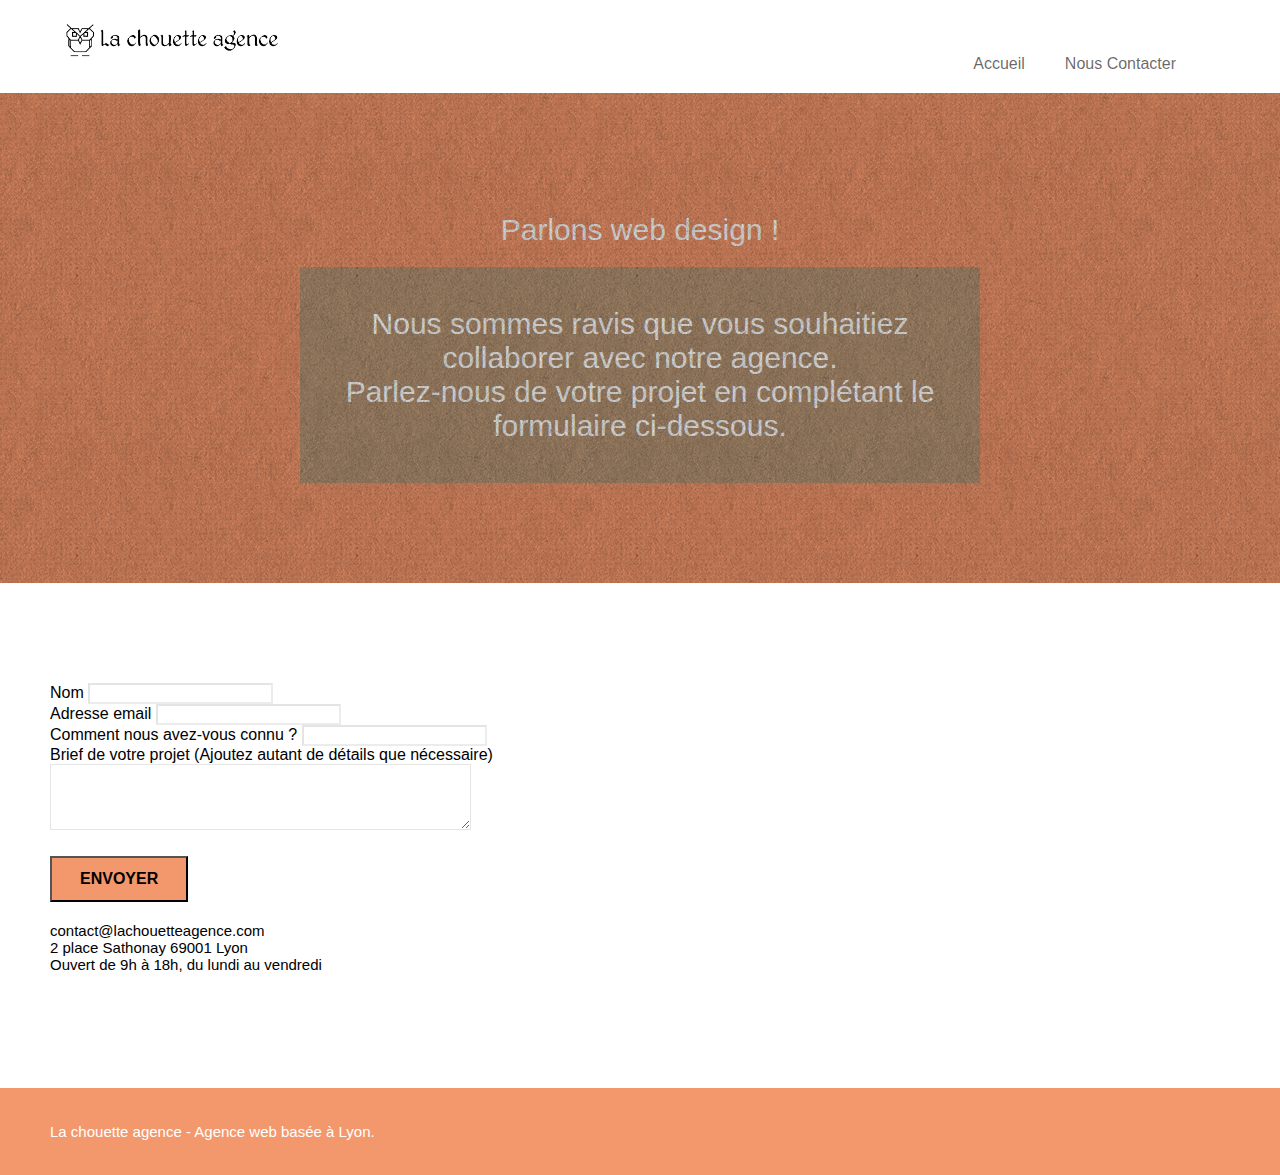
==== Site_Opti/contact.html @ f3ff1dd7 "Update contact.html" ====
<!doctype html>
<html lang="fr">
<head>
    <meta charset="utf-8">
    <meta name="keywords" content="Contact, Site, Web Design, Lyon, la chouette agence">
    <meta name="description" content="Contactez La chouette agence basé à lyon est spécialisé dans le Web Design">
    <meta name="viewport" content="width=device-width, initial-scale=1.0, viewport-fit=cover">
    <link rel="shortcut icon" type="image/png" href="favicon.jpg">
    <meta name="robots" content="follow">
	<link rel="stylesheet" type="text/css" href="./css/bootstrap.min.css">
	<link rel="stylesheet" type="text/css" href="style.css">
	<link rel="stylesheet" type="text/css" href="./css/font-awesome.min.css">
	<link rel="stylesheet" type="text/css" href="./css/et-line.min.css">
	
    
	<script src="./js/jquery-2.1.0.min.js"></script>
	<script src="./js/bootstrap.min.js"></script>
	<script src="./js/blocs.min.js"></script>
	<script src="./js/jqBootstrapValidation.js"></script>
	<script src="./js/formHandler.js"></script>
    <title>Contact, La Chouette agence</title>

    
<!-- Analytics -->
 
<!-- Analytics END -->
    
</head>
<body>
<!-- Principal conteneur -->
<div class="page-container">
    
<!-- bloc-0 -->
<div class="bloc bgc-white l-bloc " id="bloc-0">
	<div class="container bloc-sm">

		<nav class="navbar row">
			<div class="navbar-header">	
				<a class="navbar-brand" href="index.html"><img src="img/la-chouette-agence.png" alt="logo agence Web Design Lyon" height="40" /></a>				
			</div>
			<div class="collapse navbar-collapse navbar-1 special-dropdown-nav">
				<ul class="site-navigation nav navbar-nav">
					<li>
						<a href="index.html">Accueil</a>
					</li>
					<li>
						<a href="#bloc-7">Nous Contacter</a>
					</li>
				</ul>
			</div>
		</nav>
	</div>
</div>
<!-- bloc-0 END -->

<!-- bloc-6 -->
<div class="bloc bg-dots-bg bg-repeat bgc-atomic-tangerine d-bloc bloc-bg-texture texture-paper" id="bloc-6">
	<div class="container bloc-lg">
		<div class="row">
			<div class="col-sm-12">
				<h1 class="text-center hero-bloc-text tc-white">
					Parlons web design !
				</h1>
				<p class="text-center mg-lg tc-white tight-width-whitespace">
					Nous sommes ravis que vous souhaitiez collaborer avec notre agence.<br>
					Parlez-nous de votre projet en complétant le formulaire ci-dessous.
				</p>
			</div>
		</div>
	</div>
</div>
<!-- bloc-6 END -->

<!-- bloc-7 -->
<div class="bloc bgc-white l-bloc" id="bloc-7">
	<div class="container bloc-lg">
		<div class="row">
			<div class="col-sm-6">
				<form id="form_1" novalidate success-msg="Your message has been sent." fail-msg="Sorry it seems that our mail server is not responding, Sorry for the inconvenience!">
					<div class="form-group">
						<label>
							Nom
						</label>
						<input id="name" class="form-control" required />
					</div>
					<div class="form-group">
						<label>
							Adresse email
						</label>
						<input id="email" class="form-control" type="email" required />
					</div>
					<div class="form-group">
						<label>
							Comment nous avez-vous connu ?
						</label>
						<input class="form-control" type="email" required id="input_504" />
					</div>
					<div class="form-group">
						<label>
							Brief de votre projet (Ajoutez autant de détails que nécessaire)<br>
						</label><textarea id="message" class="form-control" rows="4" cols="50" required></textarea>
					</div> 
					<button class="bloc-button btn btn-lg btn-block cta-hero btn-atomic-tangerine" type="submit">
						Envoyer
					</button>
				</form>
			</div>
			<div class="col-sm-6">
				<p>
					contact@lachouetteagence.com<br>2 place Sathonay 69001 Lyon<br>Ouvert de 9h à 18h, du lundi au vendredi<br>
				</p>
			</div>
		</div>
	</div>
</div>
<!-- bloc-7 END -->

<!-- ScrollToTop Button -->
<a class="bloc-button btn btn-d scrollToTop" onclick="scrollToTarget('1')"><span class="fa fa-chevron-up"></span></a>
<!-- ScrollToTop Button END-->


<!-- Footer - bloc-8 -->
<div class="bloc bgc-atomic-tangerine d-bloc" id="bloc-8">
	<div class="container bloc-sm">
		<div class="row">
			<div class="col-sm-12">
				<p class="text-center white">
					La chouette agence - Agence web basée à Lyon.<br>
				</p>
				<div class="row row-no-gutters social">
					<div class="col-sm-3">
						<div class="text-center">
							<a class="social" href="index.html"><span class="fa fa-twitter icon-md"></span></a>
						</div>
					</div>
					<div class="col-sm-3">
						<div class="text-center">
							<a class="social" href="index.html"><span class="fa fa-facebook icon-md"></span></a>
						</div>
					</div>
					<div class="col-sm-3">
						<div class="text-center">
							<a class="social" href="index.html"><span class="fa fa-dribbble icon-md"></span></a>
						</div>
					</div>
					<div class="col-sm-3">
						<div class="text-center">
							<a class="social" href="index.html"><span class="fa fa-instagram icon-md"></span></a>
						</div>
					</div>
				</div>
			</div>
		</div>
	</div>
</div>
<!-- Footer - bloc-8 END -->

</div>
<!-- Principal conteneur END -->
    

</body>
</html>
---- Site_Opti/style.css ----
body {
    margin: 0;
    padding: 0;
    background: #FFF;
    overflow-x: hidden;
    -webkit-font-smoothing: antialiased;
    -moz-osx-font-smoothing: grayscale;
}

a,
button {
    transition: all .3s ease-in-out;
    outline: none!important;
    text-decoration: none;
}

a:hover {
    text-decoration: none;
    cursor: pointer;
}

#page-loading-blocs-notifaction {
    position: fixed;
    top: 0;
    bottom: 0;
    width: 100%;
    z-index: 100000;
    background: #FFFFFF url("img/pageload-spinner.gif") no-repeat center center;
}

.bloc {
    max-width: 100%;
    clear: both;
    background: 50% 50% no-repeat;
    padding: 0 50px;
    -webkit-background-size: cover;
    -moz-background-size: cover;
    -o-background-size: cover;
    background-size: cover;
    position: relative;
}

.bloc .container {
    padding-left: 0;
    padding-right: 0;
}

.bloc-lg {
    padding: 100px 50px;
}

.bloc-md {
    padding: 50px;
}

.bloc-sm {
    padding: 20px 50px;
}

.bg-center,
.bg-l-edge,
.bg-r-edge,
.bg-t-edge,
.bg-b-edge,
.bg-tl-edge,
.bg-bl-edge,
.bg-tr-edge,
.bg-br-edge,
.bg-repeat {
    -webkit-background-size: auto!important;
    -moz-background-size: auto!important;
    -o-background-size: auto!important;
    background-size: auto!important;
}

.bg-repeat {
    background: repeat;
}

.bg-t-edge {
    background: top no-repeat;
}

.bloc-bg-texture::before {
    content: "";
    background-size: 2px 2px;
    position: absolute;
    top: 0;
    bottom: 0;
    left: 0;
    right: 0;
}

.texture-paper::before {
    background: url("img/texture-paper.png");
    background-size: 280px 280px;
}

.b-parallax {
    background-attachment: fixed;
}

.d-bloc button:hover {
    color: rgba(255, 255, 255, .9);
}

.d-bloc .icon-round,
.d-bloc .icon-square,
.d-bloc .icon-rounded,
.d-bloc .icon-semi-rounded-a,
.d-bloc .icon-semi-rounded-b {
    border-color: rgba(255, 255, 255, .9);
}

.d-bloc .divider-h span {
    border-color: rgba(255, 255, 255, .2);
}

.d-bloc .a-btn,
.d-bloc .navbar a,
.d-bloc .navbar-brand,
.d-bloc a .icon-sm,
.d-bloc a .icon-md,
.d-bloc a .icon-lg,
.d-bloc a .icon-xl,
.d-bloc h1 a,
.d-bloc h2 a,
.d-bloc h3 a,
.d-bloc h4 a,
.d-bloc h5 a,
.d-bloc h6 a,
.d-bloc p a {
    color: rgba(255, 255, 255, .6);
}

.d-bloc .a-btn:hover,
.d-bloc .navbar a:hover,
.d-bloc .navbar-brand:hover,
.d-bloc a:hover .icon-sm,
.d-bloc a:hover .icon-md,
.d-bloc a:hover .icon-lg,
.d-bloc a:hover .icon-xl,
.d-bloc h1 a:hover,
.d-bloc h2 a:hover,
.d-bloc h3 a:hover,
.d-bloc h4 a:hover,
.d-bloc h5 a:hover,
.d-bloc h6 a:hover,
.d-bloc p a:hover {
    color: rgba(255, 255, 255, 1);
}

.d-bloc .navbar-toggle .icon-bar {
    background: rgba(255, 255, 255, 1);
}

.d-bloc .btn-wire,
.d-bloc .btn-wire:hover {
    color: rgba(255, 255, 255, 1);
    border-color: rgba(255, 255, 255, 1);
}

.d-bloc .panel {
    color: rgba(0, 0, 0, .5);
}

.d-bloc .panel button:hover {
    color: rgba(0, 0, 0, .7);
}

.d-bloc .panel icon {
    border-color: rgba(0, 0, 0, .7);
}

.d-bloc .panel .divider-h span {
    border-color: rgba(0, 0, 0, .1);
}

.d-bloc .panel .a-btn {
    color: rgba(0, 0, 0, .6);
}

.d-bloc .panel .a-btn:hover {
    color: rgba(0, 0, 0, 1);
}

.d-bloc .panel .btn-wire,
.d-bloc .panel .btn-wire:hover {
    color: rgba(0, 0, 0, .7);
    border-color: rgba(0, 0, 0, .3);
}

.d-bloc .panel,
.l-bloc {
    color: rgba(0, 0, 0, .5);
}

.d-bloc .panel button:hover,
.l-bloc button:hover {
    color: rgba(0, 0, 0, .7);
}

.l-bloc .icon-round,
.l-bloc .icon-square,
.l-bloc .icon-rounded,
.l-bloc .icon-semi-rounded-a,
.l-bloc .icon-semi-rounded-b {
    border-color: rgba(0, 0, 0, .7);
}

.d-bloc .panel .divider-h span,
.l-bloc .divider-h span {
    border-color: rgba(0, 0, 0, .1);
}

.d-bloc .panel .a-btn,
.l-bloc .a-btn,
.l-bloc .navbar a,
.l-bloc .navbar-brand,
.l-bloc a .icon-sm,
.l-bloc a .icon-md,
.l-bloc a .icon-lg,
.l-bloc a .icon-xl,
.l-bloc h1 a,
.l-bloc h2 a,
.l-bloc h3 a,
.l-bloc h4 a,
.l-bloc h5 a,
.l-bloc h6 a,
.l-bloc p a {
    color: rgba(0, 0, 0, .6);
}

.d-bloc .panel .a-btn:hover,
.l-bloc .a-btn:hover,
.l-bloc .navbar a:hover,
.l-bloc .navbar-brand:hover,
.l-bloc a:hover .icon-sm,
.l-bloc a:hover .icon-md,
.l-bloc a:hover .icon-lg,
.l-bloc a:hover .icon-xl,
.l-bloc h1 a:hover,
.l-bloc h2 a:hover,
.l-bloc h3 a:hover,
.l-bloc h4 a:hover,
.l-bloc h5 a:hover,
.l-bloc h6 a:hover,
.l-bloc p a:hover {
    color: rgba(0, 0, 0, 1);
}

.l-bloc .navbar-toggle .icon-bar {
    color: rgba(0, 0, 0, .6);
}

.d-bloc .panel .btn-wire,
.d-bloc .panel .btn-wire:hover,
.l-bloc .btn-wire,
.l-bloc .btn-wire:hover {
    color: rgba(0, 0, 0, .7);
    border-color: rgba(0, 0, 0, .3);
}

.voffset {
    margin-top: 30px;
}

.voffset-lg {
    margin-top: 80px;
}

.row-no-gutters {
    margin-right: 0;
    margin-left: 0;
}

.row.row-no-gutters > [class^="col-"],
.row.row-no-gutters > [class*=" col-"] {
    padding-right: 0;
    padding-left: 0;
}

#bloc-1-hero h1 {
    font-size: 32px;
}

.navbar {
    margin-bottom: 0;
    z-index: 1;
}

.navbar-brand {
    height: auto;
    padding: 3px 15px;
    font-size: 25px;
    font-weight: normal;
    font-weight: 600;
    line-height: 44px;
}

.navbar-brand img {
    max-height: 200px;
    margin: 0 5px 0 0;
    display: inline;
}

.navbar-brand img[src$=svg] {
    min-width: 100px;
}

.nav-center .navbar-brand img {
    margin: 0;
}

.navbar .nav {
    padding-top: 2px;
    margin-right: -16px;
    float: right;
    z-index: 1;
}

.nav > li {
    float: left;
    margin: 20px;
    font-size: 16px;
    list-style: none;
}

.navbar-nav .open .dropdown-menu > li > a {
    text-align: inherit;
}

.nav > li a:hover,
.nav > li a:focus {
    background: transparent;
}

.navbar-toggle {
    margin: 10px 10px 0 0;
    border: 0px;
}

.navbar-toggle:hover {
    background: transparent!important;
}

.navbar-toggle .icon-bar {
    background-color: rgba(0, 0, 0, .5);
    width: 26px;
}

.nav-invert .navbar .nav {
    float: left;
}

.nav-invert .navbar-header,
.nav-invert .navbar-brand {
    float: right;
    position: relative;
    z-index: 2;
}

@media (min-width: 768px) {
    .site-navigation {
        position: absolute;
        top: 50%;
        right: 100px;
        transform: translate(0, -50%);
        -webkit-transform: translateY(-50%);
    }
    .nav > li .dropdown-menu a,
    .nav > li .dropdown-menu a:hover {
        color: #484848;
    }
    .nav-invert .site-navigation {
        left: 0;
        right: 0;
    }
    .nav-center {
        text-align: center;
    }
    .nav-center .navbar-header {
        width: 100%;
    }
    .nav-center .navbar-header,
    .nav-center .navbar-brand,
    .nav-center .nav > li {
        float: none;
        display: inline-block;
    }
    .nav-center .site-navigation {
        position: relative;
        width: 100%;
        right: 0;
        margin-right: 0px;
        margin-top: 20px;
    }
    .nav-center.mini-nav .navbar-toggle {
        float: none;
        margin: 10px auto 0;
    }
}

.nav > li > .dropdown a {
    background: none!important;
    display: block;
    padding: 14px 15px;
}

nav .caret {
    margin: 0 5px;
}

.dropdown-menu .dropdown-menu {
    top: -8px;
    left: 100%;
}

.dropdown-menu .dropmenu-flow-right {
    top: 100%;
    left: 0;
    margin-left: -1px;
    border-top-left-radius: 0;
    border-top-right-radius: 0;
}

.dropdown-menu .dropdown span {
    border: 4px solid black;
    border-top-color: transparent;
    border-right-color: transparent;
    border-bottom-color: transparent;
    margin: 6px -5px 0 0!important;
    float: right;
}

.mg-md {
    margin-top: 10px;
    margin-bottom: 20px;
}

.mg-lg {
    margin-top: 10px;
    margin-bottom: 40px;
}

.btn {
    margin: 0 5px 5px 0;
}

.btn.pull-right {
    margin: 0 0 5px 5px;
}

.btn-d,
.btn-d:hover,
.btn-d:focus {
    color: #FFF;
    background: rgba(0, 0, 0, .3);
}

button {
    outline: none!important;
}

.btn-rd {
    border-radius: 40px;
}

.btn-clean {
    border: 1px solid rgba(0, 0, 0, .08);
    border-bottom-color: rgba(0, 0, 0, .1);
    text-shadow: 0 1px 0 rgba(0, 0, 1, .1);
    box-shadow: 0 1px 3px rgba(0, 0, 1, .25), inset 0 1px 0 0 rgba(255, 255, 255, .15);
}

.icon-md {
    font-size: 30px!important;
}

.icon-lg {
    font-size: 60px!important;
}

.sm-shadow {
    text-shadow: 0 1px 2px rgba(0, 0, 0, .3);
}

.panel-sq,
.panel-sq .panel-heading,
.panel-sq .panel-footer {
    border-radius: 0;
}

.panel-rd {
    border-radius: 30px;
}

.panel-rd .panel-heading {
    border-radius: 29px 29px 0 0;
}

.panel-rd .panel-footer {
    border-radius: 0 0 29px 29px;
}

.form-control {
    border-color: rgba(0, 0, 0, .1);
    box-shadow: none;
}

.scrollToTop {
    width: 40px;
    height: 40px;
    position: fixed;
    bottom: 20px;
    right: 20px;
    opacity: 0;
    z-index: 500;
    transition: all .3s ease-in-out;
}

.scrollToTop span {
    margin-top: 6px;
}

.showScrollTop {
    font-size: 14px;
    opacity: 1;
}

a[data-lightbox] {
    position: relative;
    display: block;
    text-align: center;
}

a[data-lightbox]:hover::before {
    content: "+";
    font-family: "HelveticaNeue-Light", "Helvetica Neue Light", "Helvetica Neue", Helvetica, Arial;
    font-size: 32px;
    width: 50px;
    height: 50px;
    margin-left: -25px;
    border-radius: 50%;
    background: rgba(0, 0, 0, .6);
    color: #FFF;
    font-weight: 100;
    z-index: 1;
    position: absolute;
    top: 50%;
    transform: translateY(-50%);
    -webkit-transform: translateY(-50%);
}

a[data-lightbox]:hover img {
    opacity: 0.6;
    -webkit-animation-fill-mode: none;
    animation-fill-mode: none;
}

#lightbox-modal {
    display: flex;
    align-items: center;
}

#lightbox-modal .modal-dialog {
    width: 90%;
    max-width: 900px;
    margin: 0 auto 0;
}

#lightbox-modal .modal-dialog img {
    max-height: 90vh;
    margin: 0 auto;
}

.lightbox-caption {
    padding: 20px;
    color: #FFF;
    background: rgba(0, 0, 0, .5);
    position: absolute;
    left: 15px;
    right: 15px;
    bottom: 5px;
}

.close-lightbox {
    color: #FFF;
    font-size: 30px;
    position: absolute;
    top: 20px;
    right: 20px;
    z-index: 20;
    background: rgba(0, 0, 0, .5);
    border: none;
    line-height: 30px;
    padding: 0 9px 5px;
    opacity: 0.3;
}

.close-lightbox:hover,
.next-lightbox:hover,
.prev-lightbox:hover {
    opacity: 1.0;
    color: #FFF;
}

.next-lightbox,
.prev-lightbox {
    font-size: 20px;
    color: rgba(255, 255, 255, .9);
    background: rgba(0, 0, 0, .5);
    transition: all .2s ease-in-out;
    position: absolute;
    top: 45%;
    z-index: 1;
    opacity: 0.4;
}

.next-lightbox {
    padding: 6px 8px 1px 13px;
    right: 25px;
}

.prev-lightbox {
    padding: 6px 13px 1px 10px;
    left: 25px;
}

.snapshot-lb .modal-body {
    padding-bottom: 45px;
}

.snapshot-lb .lightbox-caption {
    padding: 0;
    color: rgba(0, 0, 0, .5);
    background: none;
}

h1,
h2,
h3,
h4,
h5,
h6,
p,
label,
.btn,
a {
    font-family: "helvetica";
    font-weight: 400;
    color: #000000;
}



.hero-bloc-text {
    font-size: 38px;
    color:black;
}

.hero-bloc-text-sub {
    font-size: 36px;
}

.statement-bloc-text {
    line-height: 26px;
    font-style: italic;
    font-size: 20px;
    text-align: center;
    font-weight: lighter;
    max-width: 520px;
    margin: auto auto auto auto;
}

p {
    font-size: 15px;
}

.tight-width-whitespace {
    max-width: 600px;
    margin: auto auto auto auto;
    background-color: rgba(155, 147, 120, 0.7);
    padding: 40px 40px 40px 40px;
}

.h1 {
    font-size: 20px;
    font-family: "Open Sans";
}

.cta-hero {
    margin-top: 22px;
    color: black;
    text-transform: uppercase;
    padding: 12px 28px 12px 28px;
    font-size: 16px;
    font-weight: 700;
}

.social {
    max-width: 400px;
    margin: auto auto auto auto;
}

h2 {
    line-height: 1.4em;
    color:#000000;
}

.med-width-whitespace {
    max-width: 800px;
    margin: auto auto auto auto;
    box-shadow: 0px 0px 0px #000000;
}

.icons {
    margin-bottom: 14px;
    margin-top: 24px;
}

.white {
    color: #FFFFFF!important;
}

.portfolio-thumb {
    margin-bottom: 24px;
}

.portfolio-row {
    margin-bottom: 44px;
    margin-top: 50px;
}

.avatar {
    box-shadow: 0px 4px 9px rgba(0, 0, 0, 0.3);
}

.black-background {
    background-color:rgba(82, 85, 89, 0.5);
    padding: 40px 40px 40px 40px;
}

.bold-link {
    font-weight: 900;
    text-decoration: underline!important;
}

.bgc-white {
    background-color: #FFFFFF;
}

.bgc-dark-slate-blue {
    background-color: #364577;
}

.bgc-atomic-tangerine {
    background-color: #F3976C;
}

.tc-white {
    text-align: center;
    font-size: 30px;
    color: white;
}

.btn-atomic-tangerine {
    background: #F3976C;
    color: #000000!important;
}

.btn-atomic-tangerine:hover {
    background: #c27956!important;
}

.ltc-white {
    color: #FFFFFF!important;
}

.ltc-white:hover {
    color: #cccccc!important;
}

.ltc-atomic-tangerine {
    color: #F3976C!important;
}

.ltc-atomic-tangerine:hover {
    color: #c27956!important;
}

.icon-dark-slate-blue {
    color: #364577!important;
    border-color: #364577!important;
}

.bg-dots-bg {
    background-image: url("img/dots-bg.png");
}

.bg-lines-h2-bg {
    background-image: url("img/lines-h2-bg.png");
}

.bg-banniere {
    background-image: url("img/la-chouette-agence-banniere.jpg");
}

.bg-presentation {
    background-image: url("img/image-de-presentation.png");
}

.col-sm-4 ul {
    display: flex;
    justify-content: space-between;
    width: 100%;
    list-style: none;
}

@media screen and (max-width:798px) {
    .col-sm-4 ul {
        flex-direction: column;
    }
}

.col-sm-4 a {
    color:black;
}



@media (max-width: 1024px) {
    .bloc {
        padding-left: 20px;
        padding-right: 20px;
    }
    .bloc.full-width-bloc,
    .bloc-tile-2.full-width-bloc .container,
    .bloc-tile-3.full-width-bloc .container,
    .bloc-tile-4.full-width-bloc .container {
        padding-left: 0;
        padding-right: 0;
    }
}

@media (max-width: 992px) and (min-width: 768px) {
    .navbar .nav {
        max-width: 80%
    }
    .nav-center.navbar .nav {
        max-width: 100%
    }
}

@media only screen and (min-device-width: 768px) and (max-device-width: 1024px) and (orientation: landscape) {
    .b-parallax {
        background-attachment: scroll;
    }
}

@media only screen and (min-device-width: 1024px) and (max-device-width: 1366px) and (-webkit-min-device-pixel-ratio: 1.5) {
    .b-parallax {
        background-attachment: scroll;
    }
}

@media (max-width: 991px) {
    .container {
        width: 100%;
    }
    .b-parallax {
        background-attachment: scroll;
    }
    .page-container,
    #hero-bloc {
        overflow-x: hidden;
        position: relative;
    }
    .bloc {
        padding-left: constant(safe-area-inset-left);
        padding-right: constant(safe-area-inset-right);
    }
    .bloc-group,
    .bloc-group .bloc {
        display: block;
        width: 100%;
    }
    .bloc-fill-screen .fill-bloc-top-edge,
    .bloc-fill-screen .fill-bloc-bottom-edge {
        padding: 0 20px;
        padding-left: constant(safe-area-inset-left);
        padding-right: constant(safe-area-inset-right);
    }
}

@media (max-width: 767px) {
    .page-container {
        overflow-x: hidden;
        position: relative;
    }
    h1,
    h2,
    h3,
    h4,
    h5,
    h6,
    p,
    #disqus_thread {
        padding-left: 10px!important;
        padding-right: 10px!important;
    }
    .b-parallax {
        background-attachment: scroll;
    }
    .navbar .nav {
        padding-top: 0;
        border-top: 1px solid rgba(0, 0, 0, .2);
        float: none!important;
    }
    .navbar.row {
        margin-left: 0;
        margin-right: 0;
    }
    .site-navigation {
        position: inherit;
        transform: none;
        -webkit-transform: none;
        -ms-transform: none;
    }
    .nav > li:hover {
        background: rgba(0, 0, 0, .08);
    }
    .dropdown .dropdown a .caret {
        float: none;
        margin: 5px 0 0 10px!important;
        border: 4px solid black;
        border-bottom-color: transparent;
        border-right-color: transparent;
        border-left-color: transparent;
    }
    #hero-bloc .navbar .nav {
        background: rgba(0, 0, 0, .8);
    }
    #hero-bloc .navbar .nav a {
        color: rgba(255, 255, 255, .6);
    }
    .hero {
        padding: 50px 0;
    }
    .hero-nav {
        left: -1px;
        right: -1px;
    }
    .navbar-collapse {
        padding: 0;
        overflow-x: hidden;
        -webkit-box-shadow: none;
        box-shadow: none;
    }
    .navbar-brand img {
        max-height: 40px;
        width: auto;
    }
    .nav-invert .navbar-header {
        float: none;
        width: 100%;
    }
    .nav-invert .navbar-toggle {
        float: left;
        margin-left: 10px;
    }
    .bloc {
        padding-left: 0;
        padding-right: 0;
    }
    .bloc-xxl,
    .bloc-xl,
    .bloc-lg {
        padding: 40px 0;
    }
    .bloc-sm,
    .bloc-md {
        padding-left: 0;
        padding-right: 0;
    }
    .bloc-tile-2 .container,
    .bloc-tile-3 .container,
    .bloc-tile-4 .container,
    .bloc-fill-screen .fill-bloc-top-edge,
    .bloc-fill-screen .fill-bloc-bottom-edge {
        padding-left: 0;
        padding-right: 0;
    }
    .a-block {
        padding: 0 10px;
    }
    .btn-dwn {
        display: none;
    }
    .voffset {
        margin-top: 5px;
    }
    .voffset-md {
        margin-top: 20px;
    }
    .voffset-lg {
        margin-top: 30px;
    }
    form {
        padding: 5px;
    }
    .close-lightbox {
        display: inline-block;
    }
    .blocsapp-device-iphone5 {
        background-size: 216px 425px;
        padding-top: 60px;
        width: 216px;
        height: 425px;
    }
    .blocsapp-device-iphone5 img {
        width: 180px;
        height: 320px;
    }
}

@media (max-width: 400px) {
    .bloc {
        padding-left: 0;
        padding-right: 0;
    }
}

@media (max-width: 767px) {
    .bloc-mob-center-text {
        text-align: center;
    }
}
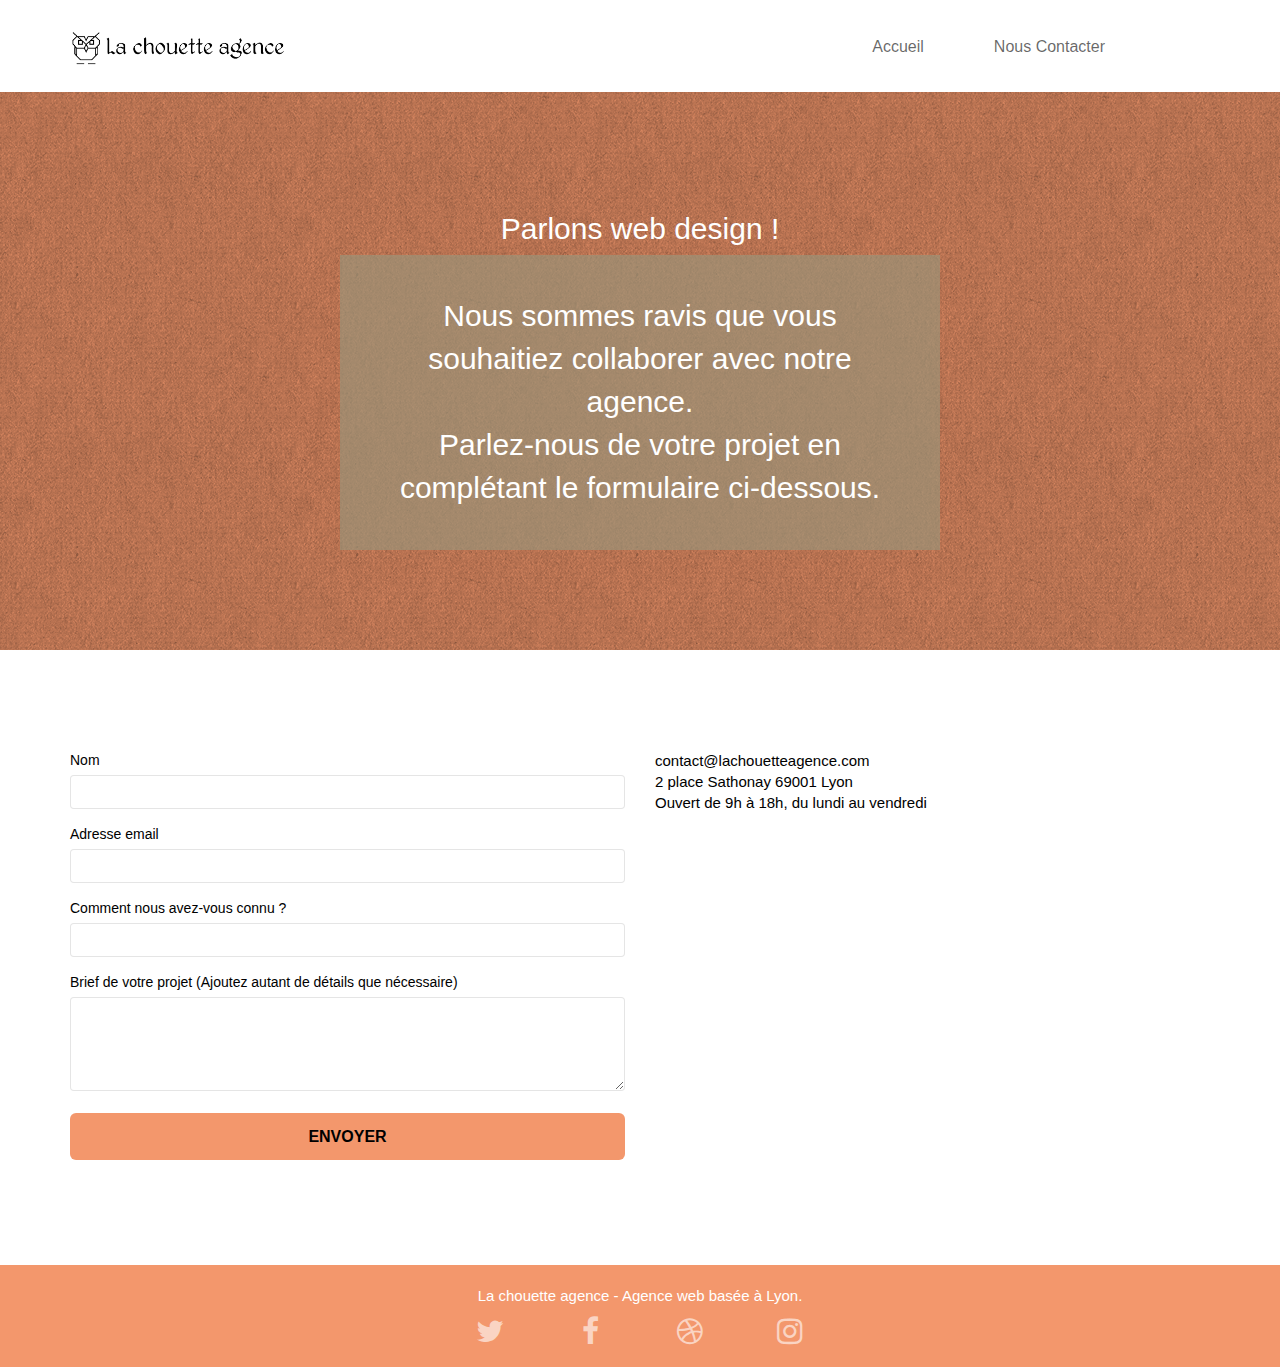
==== commit 9f237ebc: "Update contact.html" ====
--- a/Site_Opti/contact.html
+++ b/Site_Opti/contact.html
@@ -7,9 +7,9 @@
     <meta name="viewport" content="width=device-width, initial-scale=1.0, viewport-fit=cover">
     <link rel="shortcut icon" type="image/png" href="favicon.jpg">
     <meta name="robots" content="follow">
-	<link rel="stylesheet" type="text/css" href="./css/bootstrap.min.css">
+	<link rel="stylesheet" type="text/css" href="./css/bootstrap.css">
 	<link rel="stylesheet" type="text/css" href="style.css">
-	<link rel="stylesheet" type="text/css" href="./css/font-awesome.min.css">
+	<link rel="stylesheet" type="text/css" href="./css/font-awesome.css">
 	<link rel="stylesheet" type="text/css" href="./css/et-line.min.css">
 	
     
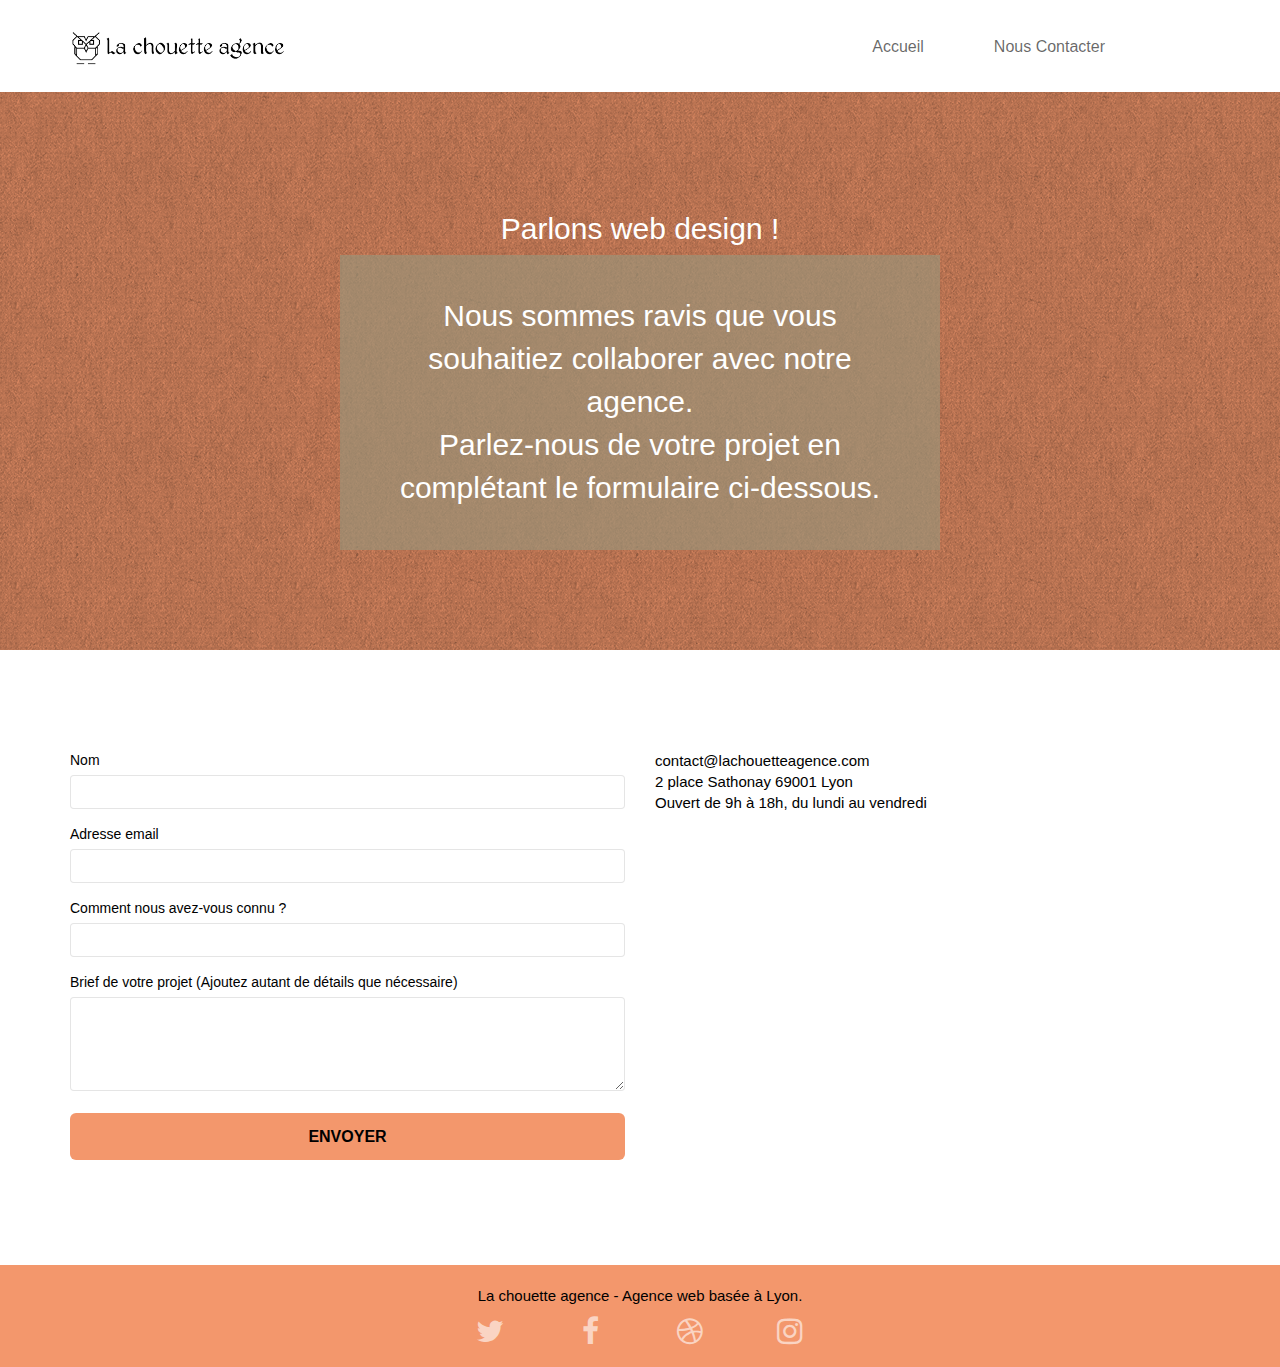
==== commit 89a580ff: "Update contact.html" ====
--- a/Site_Opti/contact.html
+++ b/Site_Opti/contact.html
@@ -125,28 +125,28 @@
 	<div class="container bloc-sm">
 		<div class="row">
 			<div class="col-sm-12">
-				<p class="text-center white">
+				<p class="text-center">
 					La chouette agence - Agence web basée à Lyon.<br>
 				</p>
 				<div class="row row-no-gutters social">
 					<div class="col-sm-3">
 						<div class="text-center">
-							<a class="social" href="index.html"><span class="fa fa-twitter icon-md"></span></a>
+							<a class="social" href="https://twitter.com/?lang=fr"><span class="fa fa-twitter icon-md"></span></a>
 						</div>
 					</div>
 					<div class="col-sm-3">
 						<div class="text-center">
-							<a class="social" href="index.html"><span class="fa fa-facebook icon-md"></span></a>
+							<a class="social" href="https://www.facebook.com/"><span class="fa fa-facebook icon-md"></span></a>
 						</div>
 					</div>
 					<div class="col-sm-3">
 						<div class="text-center">
-							<a class="social" href="index.html"><span class="fa fa-dribbble icon-md"></span></a>
+							<a class="social" href="https://dribbble.com/"><span class="fa fa-dribbble icon-md"></span></a>
 						</div>
 					</div>
 					<div class="col-sm-3">
 						<div class="text-center">
-							<a class="social" href="index.html"><span class="fa fa-instagram icon-md"></span></a>
+							<a class="social" href="https://www.instagram.com/?hl=fr"><span class="fa fa-instagram icon-md"></span></a>
 						</div>
 					</div>
 				</div>
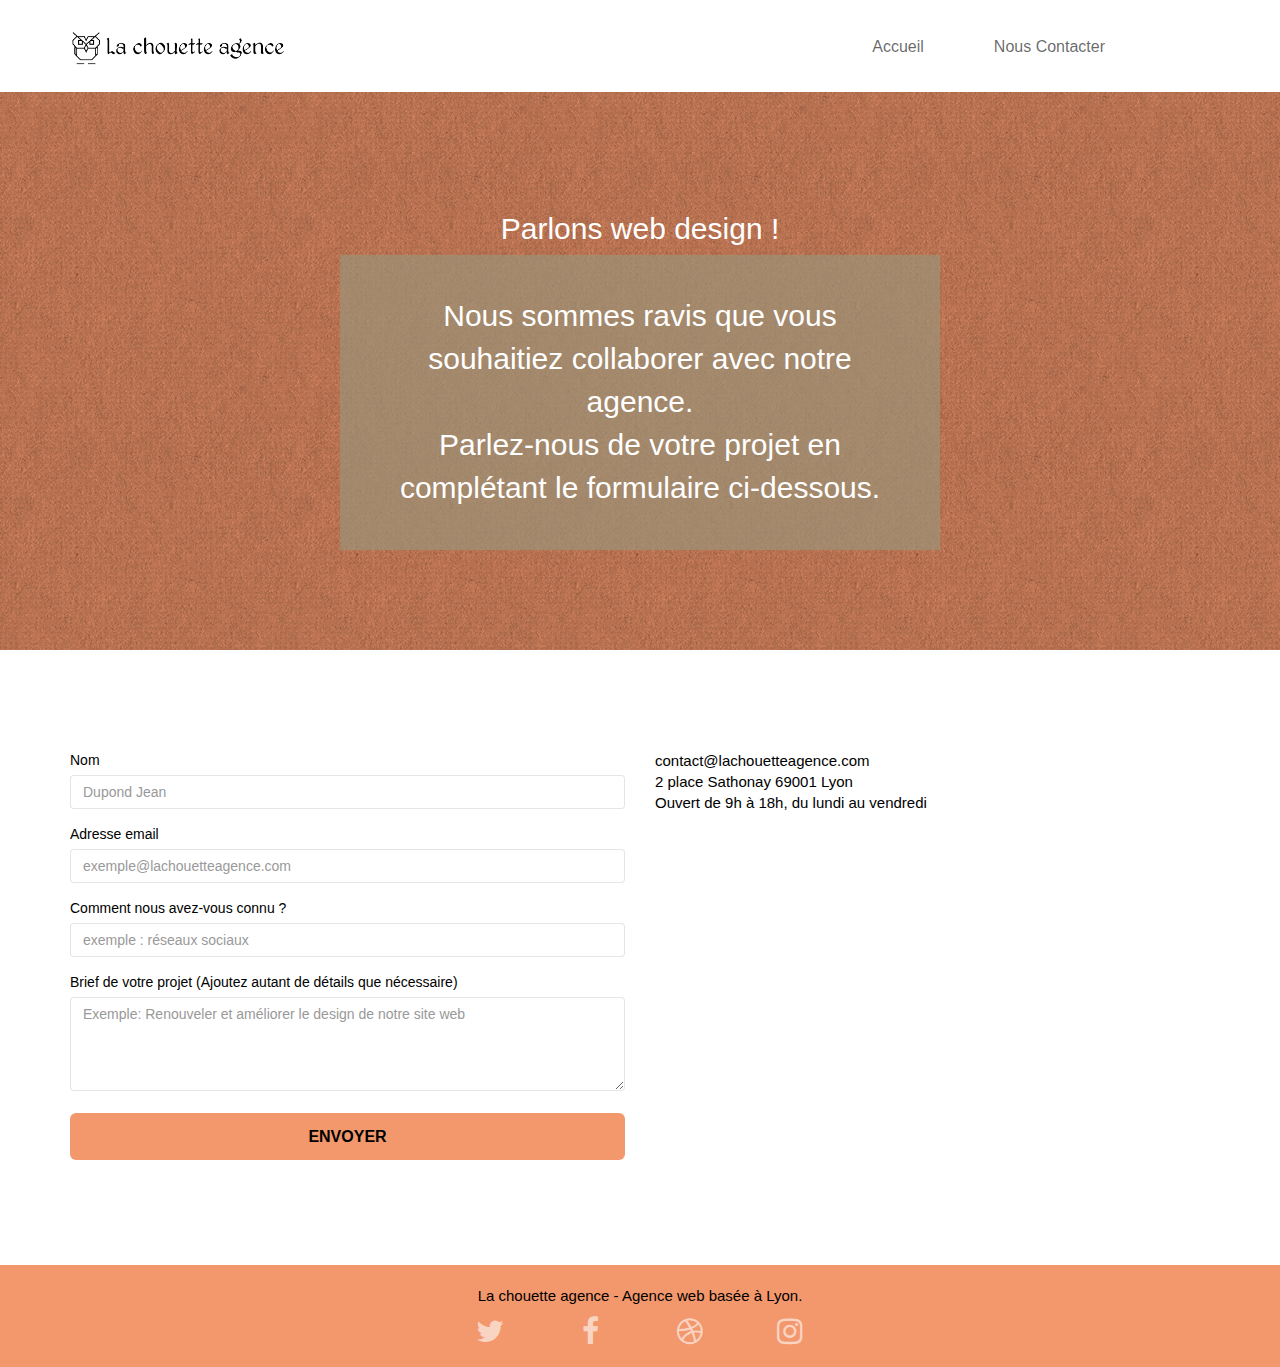
==== commit 5bbbba0e: "Update contact.html" ====
--- a/Site_Opti/contact.html
+++ b/Site_Opti/contact.html
@@ -81,24 +81,24 @@
 						<label>
 							Nom
 						</label>
-						<input id="name" class="form-control" required />
+						<input id="name" class="form-control" placeholder="Dupond Jean" required />
 					</div>
 					<div class="form-group">
 						<label>
 							Adresse email
 						</label>
-						<input id="email" class="form-control" type="email" required />
+						<input id="email" class="form-control" type="email" placeholder="exemple@lachouetteagence.com"required />
 					</div>
 					<div class="form-group">
 						<label>
 							Comment nous avez-vous connu ?
 						</label>
-						<input class="form-control" type="email" required id="input_504" />
+						<input class="form-control" type="email" placeholder="exemple : réseaux sociaux" required id="input_504" />
 					</div>
 					<div class="form-group">
 						<label>
 							Brief de votre projet (Ajoutez autant de détails que nécessaire)<br>
-						</label><textarea id="message" class="form-control" rows="4" cols="50" required></textarea>
+						</label><textarea id="message" class="form-control" rows="4" cols="50" placeholder="Exemple: Renouveler et améliorer le design de notre site web" required></textarea>
 					</div> 
 					<button class="bloc-button btn btn-lg btn-block cta-hero btn-atomic-tangerine" type="submit">
 						Envoyer
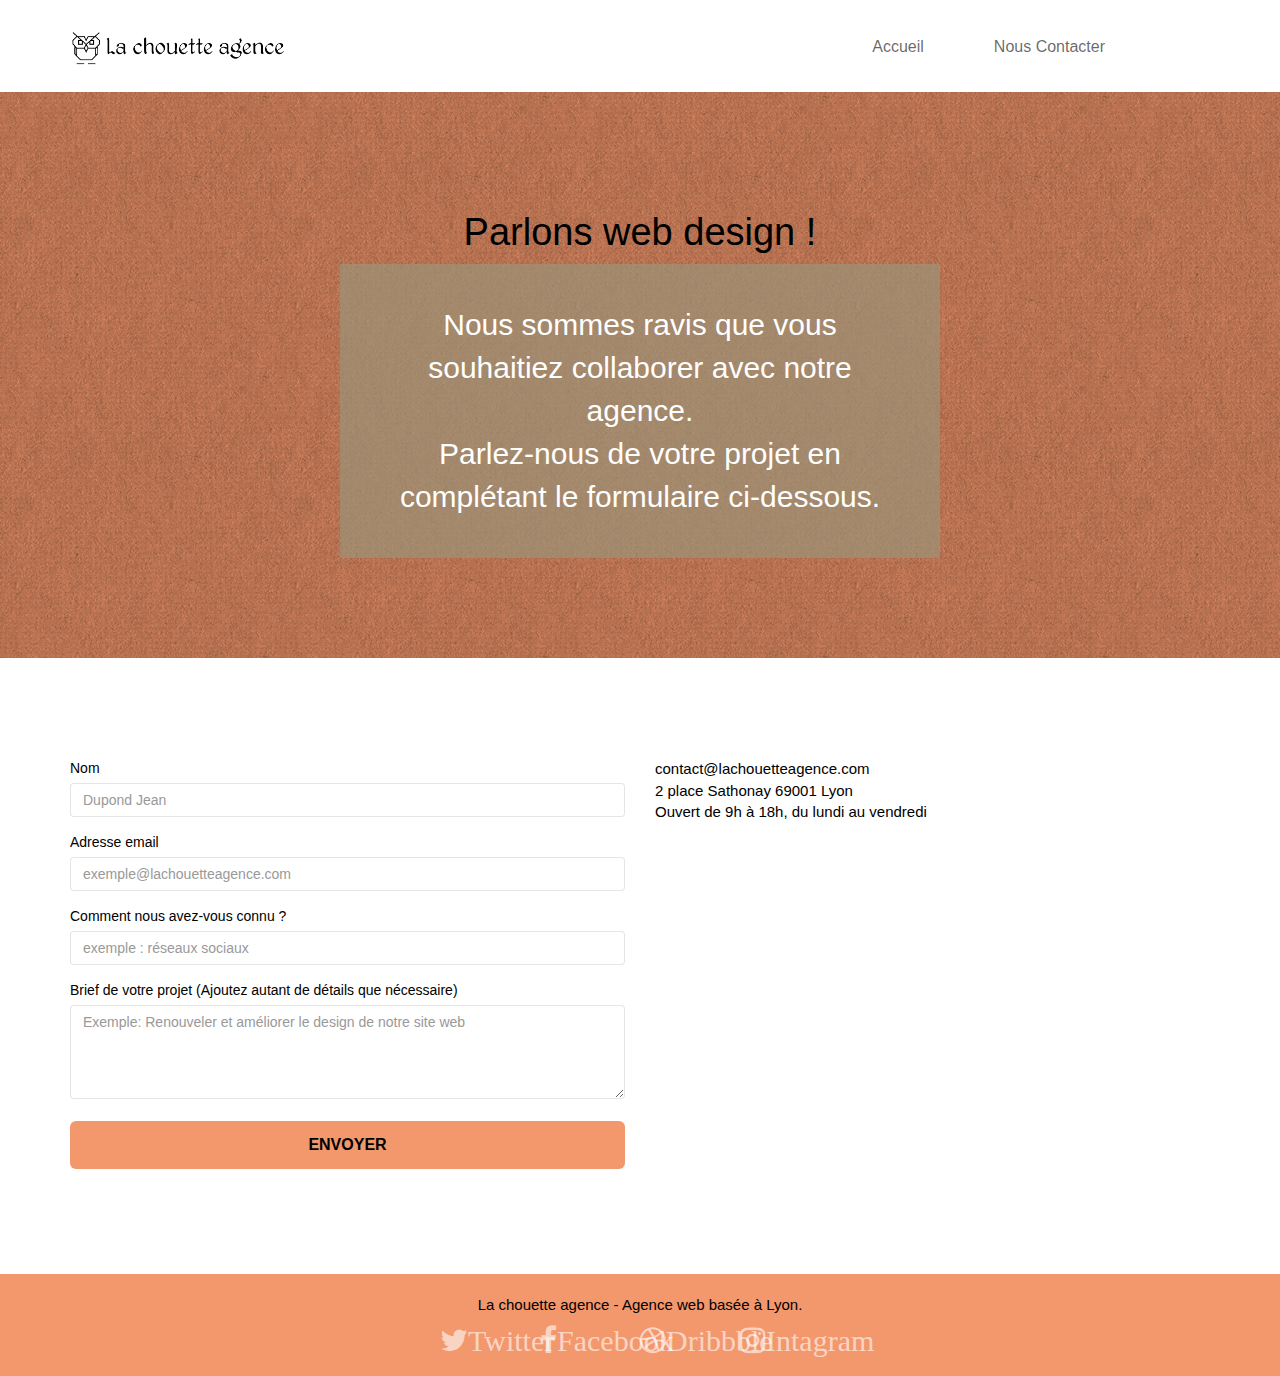
==== commit 3afb09d0: "Update contact.html" ====
--- a/Site_Opti/contact.html
+++ b/Site_Opti/contact.html
@@ -58,7 +58,7 @@
 	<div class="container bloc-lg">
 		<div class="row">
 			<div class="col-sm-12">
-				<h1 class="text-center hero-bloc-text tc-white">
+				<h1 class="text-center hero-bloc-text">
 					Parlons web design !
 				</h1>
 				<p class="text-center mg-lg tc-white tight-width-whitespace">
@@ -78,25 +78,25 @@
 			<div class="col-sm-6">
 				<form id="form_1" novalidate success-msg="Your message has been sent." fail-msg="Sorry it seems that our mail server is not responding, Sorry for the inconvenience!">
 					<div class="form-group">
-						<label>
+						<label for="name">
 							Nom
 						</label>
 						<input id="name" class="form-control" placeholder="Dupond Jean" required />
 					</div>
 					<div class="form-group">
-						<label>
+						<label for="email">
 							Adresse email
 						</label>
 						<input id="email" class="form-control" type="email" placeholder="exemple@lachouetteagence.com"required />
 					</div>
 					<div class="form-group">
-						<label>
+						<label for="Question">
 							Comment nous avez-vous connu ?
 						</label>
-						<input class="form-control" type="email" placeholder="exemple : réseaux sociaux" required id="input_504" />
+						<input id="Question" class="form-control" type="text" placeholder="exemple : réseaux sociaux" required id="input_504" />
 					</div>
 					<div class="form-group">
-						<label>
+						<label for="message">
 							Brief de votre projet (Ajoutez autant de détails que nécessaire)<br>
 						</label><textarea id="message" class="form-control" rows="4" cols="50" placeholder="Exemple: Renouveler et améliorer le design de notre site web" required></textarea>
 					</div> 
@@ -131,22 +131,22 @@
 				<div class="row row-no-gutters social">
 					<div class="col-sm-3">
 						<div class="text-center">
-							<a class="social" href="https://twitter.com/?lang=fr"><span class="fa fa-twitter icon-md"></span></a>
+							<a class="social" href="https://twitter.com/?lang=fr"><span class="fa fa-twitter icon-md">Twitter</span></a>
 						</div>
 					</div>
 					<div class="col-sm-3">
 						<div class="text-center">
-							<a class="social" href="https://www.facebook.com/"><span class="fa fa-facebook icon-md"></span></a>
+							<a class="social" href="https://www.facebook.com/"><span class="fa fa-facebook icon-md">Facebook</span></a>
 						</div>
 					</div>
 					<div class="col-sm-3">
 						<div class="text-center">
-							<a class="social" href="https://dribbble.com/"><span class="fa fa-dribbble icon-md"></span></a>
+							<a class="social" href="https://dribbble.com/"><span class="fa fa-dribbble icon-md">Dribbble</span></a>
 						</div>
 					</div>
 					<div class="col-sm-3">
 						<div class="text-center">
-							<a class="social" href="https://www.instagram.com/?hl=fr"><span class="fa fa-instagram icon-md"></span></a>
+							<a class="social" href="https://www.instagram.com/?hl=fr"><span class="fa fa-instagram icon-md">Intagram</span></a>
 						</div>
 					</div>
 				</div>
--- a/Site_Opti/style.css
+++ b/Site_Opti/style.css
@@ -827,7 +827,10 @@
     color:black;
 }
 
-
+#citation{
+    background-color: #e2e0e0;
+    border-left:solid 2px #cccccc;
+}
 
 @media (max-width: 1024px) {
     .bloc {
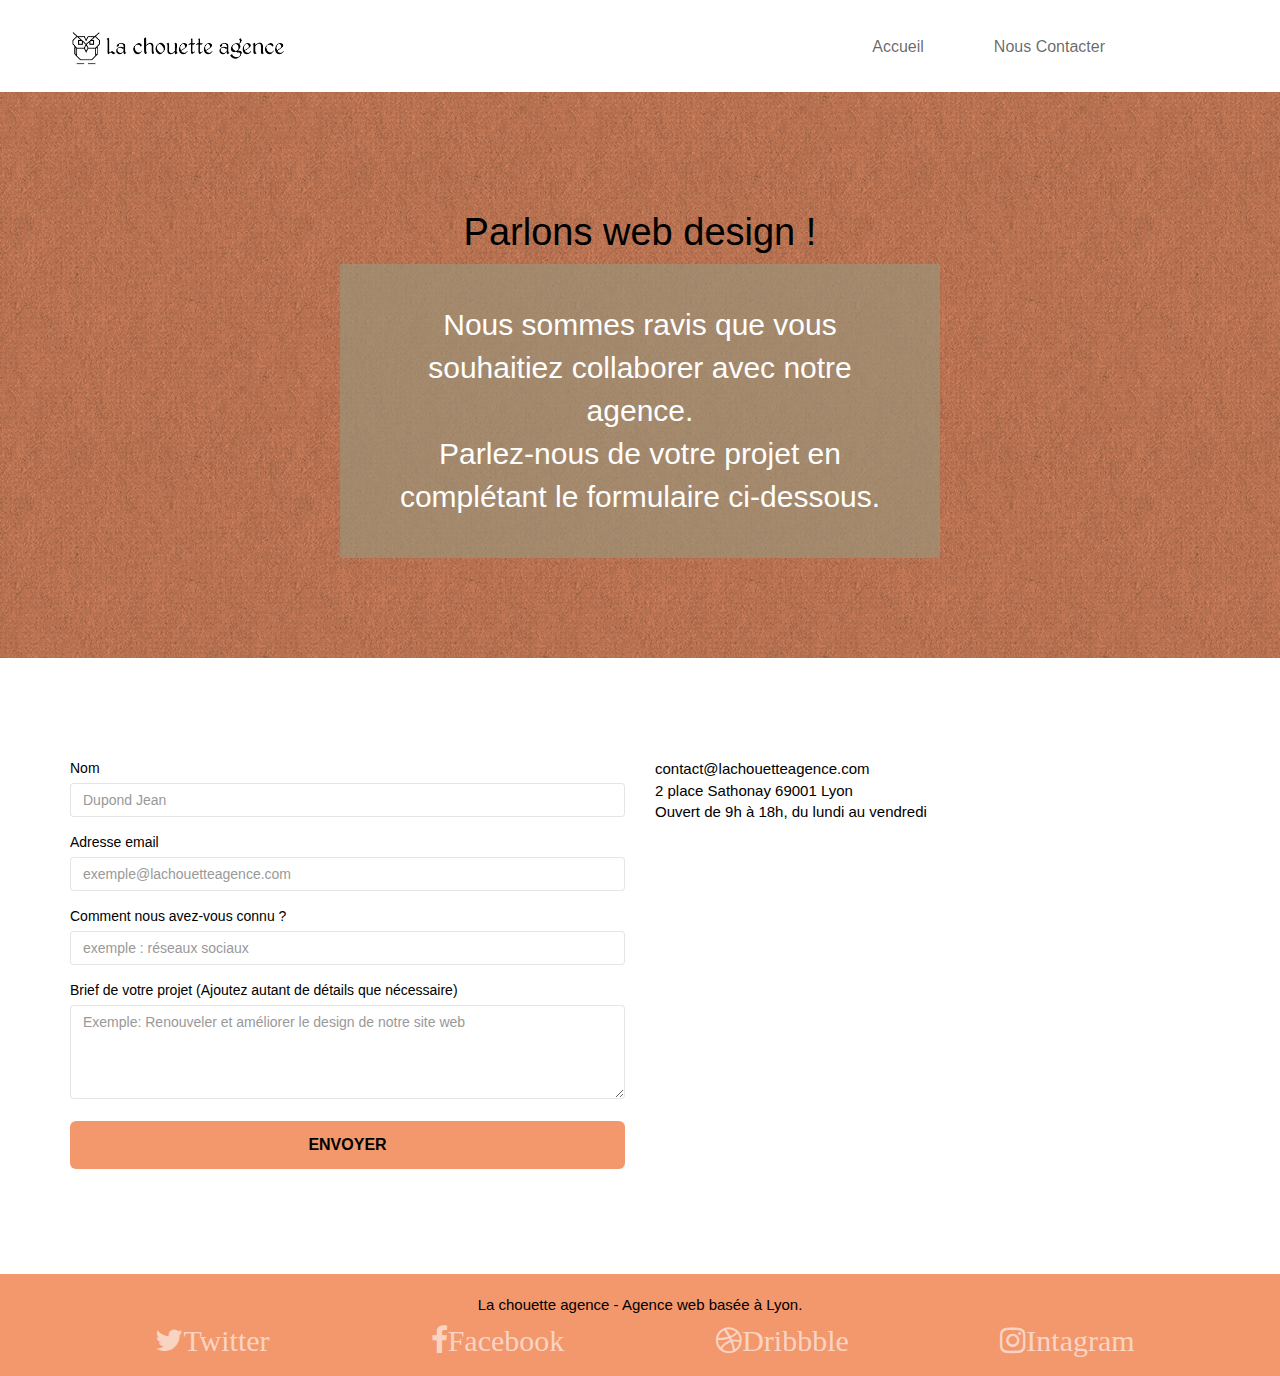
==== commit 3580b53a: "Update contact.html" ====
--- a/Site_Opti/contact.html
+++ b/Site_Opti/contact.html
@@ -76,7 +76,7 @@
 	<div class="container bloc-lg">
 		<div class="row">
 			<div class="col-sm-6">
-				<form id="form_1" novalidate success-msg="Your message has been sent." fail-msg="Sorry it seems that our mail server is not responding, Sorry for the inconvenience!">
+				<form id="form_1">
 					<div class="form-group">
 						<label for="name">
 							Nom
@@ -87,13 +87,13 @@
 						<label for="email">
 							Adresse email
 						</label>
-						<input id="email" class="form-control" type="email" placeholder="exemple@lachouetteagence.com"required />
+						<input id="email" class="form-control" type="email" placeholder="exemple@lachouetteagence.com" required />
 					</div>
 					<div class="form-group">
-						<label for="Question">
+						<label for="input_504">
 							Comment nous avez-vous connu ?
 						</label>
-						<input id="Question" class="form-control" type="text" placeholder="exemple : réseaux sociaux" required id="input_504" />
+						<input id="input_504" class="form-control" type="text" placeholder="exemple : réseaux sociaux" required/>
 					</div>
 					<div class="form-group">
 						<label for="message">
--- a/Site_Opti/style.css
+++ b/Site_Opti/style.css
@@ -699,7 +699,6 @@
 }
 
 .social {
-    max-width: 400px;
     margin: auto auto auto auto;
 }
 
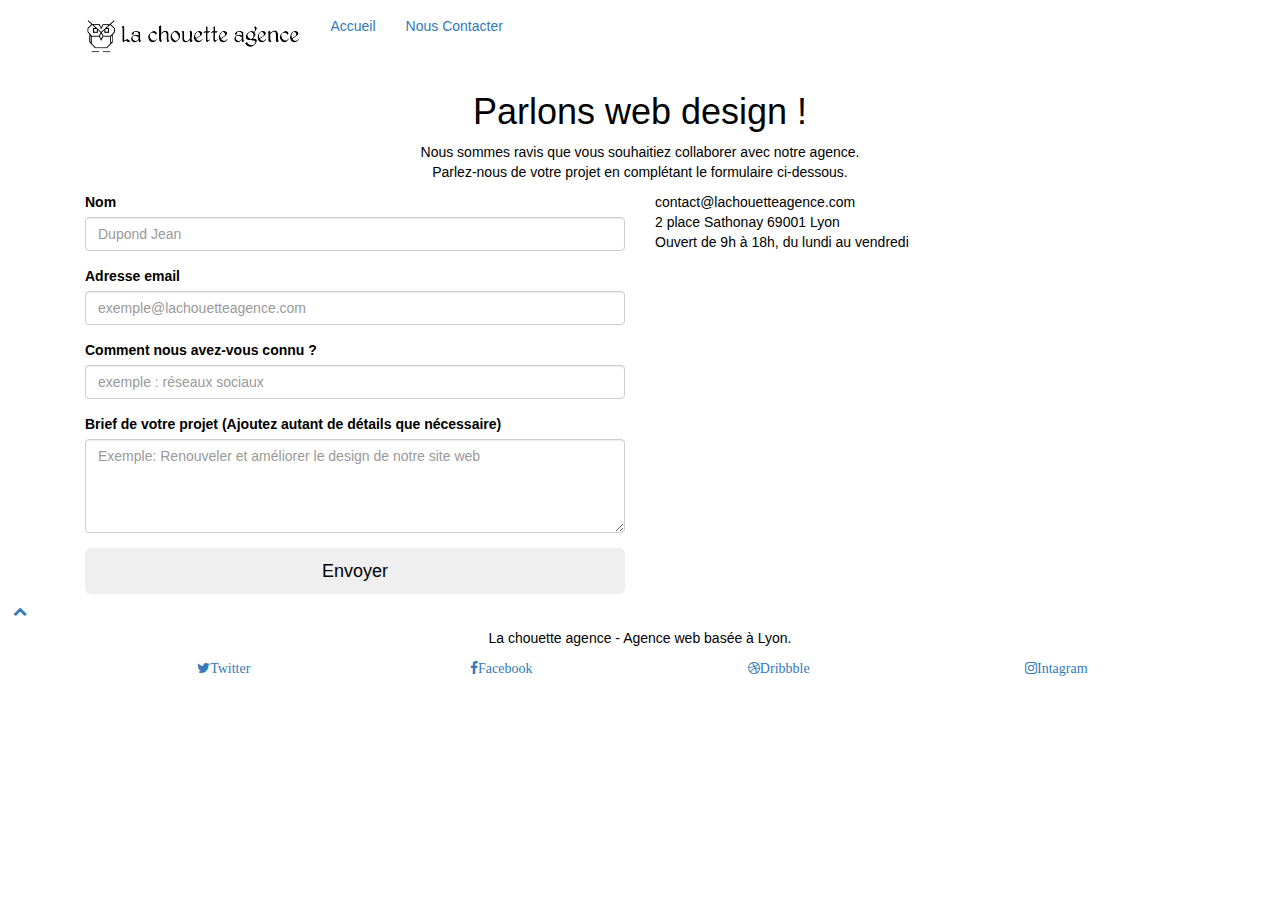
==== commit 5361384d: "Update contact.html" ====
--- a/Site_Opti/contact.html
+++ b/Site_Opti/contact.html
@@ -2,22 +2,21 @@
 <html lang="fr">
 <head>
     <meta charset="utf-8">
-    <meta name="keywords" content="Contact, Site, Web Design, Lyon, la chouette agence">
     <meta name="description" content="Contactez La chouette agence basé à lyon est spécialisé dans le Web Design">
     <meta name="viewport" content="width=device-width, initial-scale=1.0, viewport-fit=cover">
     <link rel="shortcut icon" type="image/png" href="favicon.jpg">
     <meta name="robots" content="follow">
 	<link rel="stylesheet" type="text/css" href="./css/bootstrap.css">
-	<link rel="stylesheet" type="text/css" href="style.css">
+	<link rel="stylesheet" type="text/css" href="./css/style.css">
 	<link rel="stylesheet" type="text/css" href="./css/font-awesome.css">
 	<link rel="stylesheet" type="text/css" href="./css/et-line.min.css">
 	
     
-	<script src="./js/jquery-2.1.0.min.js"></script>
-	<script src="./js/bootstrap.min.js"></script>
-	<script src="./js/blocs.min.js"></script>
-	<script src="./js/jqBootstrapValidation.js"></script>
-	<script src="./js/formHandler.js"></script>
+	<script src="./js/jquery-2.1.0.min.js" defer></script>
+	<script src="./js/bootstrap.min.js" defer></script>
+	<script src="./js/blocs.min.js" defer></script>
+	<script src="./js/jqBootstrapValidation.js" defer></script>
+	<script src="./js/formHandler.js" defer></script>
     <title>Contact, La Chouette agence</title>
 
     
@@ -27,6 +26,7 @@
     
 </head>
 <body>
+<header>
 <!-- Principal conteneur -->
 <div class="page-container">
     
@@ -36,21 +36,23 @@
 
 		<nav class="navbar row">
 			<div class="navbar-header">	
-				<a class="navbar-brand" href="index.html"><img src="img/la-chouette-agence.png" alt="logo agence Web Design Lyon" height="40" /></a>				
+				<a class="navbar-brand" aria-label="Logo accédant à la page d'accueil" href="index.html"><img src="img/la-chouette-agence.png" alt="logo la chouette agence" height="40" /></a>				
 			</div>
 			<div class="collapse navbar-collapse navbar-1 special-dropdown-nav">
 				<ul class="site-navigation nav navbar-nav">
 					<li>
-						<a href="index.html">Accueil</a>
+						<a aria-label="lien pour revenir à la page d'accueil" href="index.html">Accueil</a>
 					</li>
 					<li>
-						<a href="#bloc-7">Nous Contacter</a>
+						<a aria-label="lien vers le formulaire de contact" href="#bloc-7">Nous Contacter</a>
 					</li>
 				</ul>
 			</div>
 		</nav>
 	</div>
 </div>
+</div>
+</header>
 <!-- bloc-0 END -->
 
 <!-- bloc-6 -->
@@ -81,26 +83,26 @@
 						<label for="name">
 							Nom
 						</label>
-						<input id="name" class="form-control" placeholder="Dupond Jean" required />
+						<input aria-label="Champ texte pour indiquer son nom" id="name" class="form-control" placeholder="Dupond Jean" required />
 					</div>
 					<div class="form-group">
 						<label for="email">
 							Adresse email
 						</label>
-						<input id="email" class="form-control" type="email" placeholder="exemple@lachouetteagence.com" required />
+						<input aria-label="Champ texte pour indiquer son adresse mail de contact" id="email" class="form-control" type="email" placeholder="exemple@lachouetteagence.com" required />
 					</div>
 					<div class="form-group">
 						<label for="input_504">
 							Comment nous avez-vous connu ?
 						</label>
-						<input id="input_504" class="form-control" type="text" placeholder="exemple : réseaux sociaux" required/>
+						<input aria-label="Champ texte pour indiquer, Comment nous avez-vous connu ?" id="input_504" class="form-control" type="text" placeholder="exemple : réseaux sociaux" required/>
 					</div>
 					<div class="form-group">
 						<label for="message">
 							Brief de votre projet (Ajoutez autant de détails que nécessaire)<br>
-						</label><textarea id="message" class="form-control" rows="4" cols="50" placeholder="Exemple: Renouveler et améliorer le design de notre site web" required></textarea>
+						</label><textarea  aria-label="Indiquer le brief de votre projet, Ajoutez autant de détails que nécessaire" id="message" class="form-control" rows="4" cols="50" placeholder="Exemple: Renouveler et améliorer le design de notre site web" required></textarea>
 					</div> 
-					<button class="bloc-button btn btn-lg btn-block cta-hero btn-atomic-tangerine" type="submit">
+					<button aria-label="Bouton pour envoyer votre formulaire" class="bloc-button btn btn-lg btn-block cta-hero btn-atomic-tangerine" type="submit">
 						Envoyer
 					</button>
 				</form>
@@ -119,7 +121,7 @@
 <a class="bloc-button btn btn-d scrollToTop" onclick="scrollToTarget('1')"><span class="fa fa-chevron-up"></span></a>
 <!-- ScrollToTop Button END-->
 
-
+<footer>
 <!-- Footer - bloc-8 -->
 <div class="bloc bgc-atomic-tangerine d-bloc" id="bloc-8">
 	<div class="container bloc-sm">
@@ -131,22 +133,22 @@
 				<div class="row row-no-gutters social">
 					<div class="col-sm-3">
 						<div class="text-center">
-							<a class="social" href="https://twitter.com/?lang=fr"><span class="fa fa-twitter icon-md">Twitter</span></a>
+							<a aria-label="lien Twitter" class="social" href="https://twitter.com/?lang=fr"><span class="fa fa-twitter icon-md">Twitter</span></a>
 						</div>
 					</div>
 					<div class="col-sm-3">
 						<div class="text-center">
-							<a class="social" href="https://www.facebook.com/"><span class="fa fa-facebook icon-md">Facebook</span></a>
+							<a aria-label="lien Facebook" class="social" href="https://www.facebook.com/"><span class="fa fa-facebook icon-md">Facebook</span></a>
 						</div>
 					</div>
 					<div class="col-sm-3">
 						<div class="text-center">
-							<a class="social" href="https://dribbble.com/"><span class="fa fa-dribbble icon-md">Dribbble</span></a>
+							<a aria-label="lien Dribbble" class="social" href="https://dribbble.com/"><span class="fa fa-dribbble icon-md">Dribbble</span></a>
 						</div>
 					</div>
 					<div class="col-sm-3">
 						<div class="text-center">
-							<a class="social" href="https://www.instagram.com/?hl=fr"><span class="fa fa-instagram icon-md">Intagram</span></a>
+							<a aria-label="lien Instagram" class="social" href="https://www.instagram.com/?hl=fr"><span class="fa fa-instagram icon-md">Intagram</span></a>
 						</div>
 					</div>
 				</div>
@@ -155,8 +157,7 @@
 	</div>
 </div>
 <!-- Footer - bloc-8 END -->
-
-</div>
+</footer>
 <!-- Principal conteneur END -->
     
 
